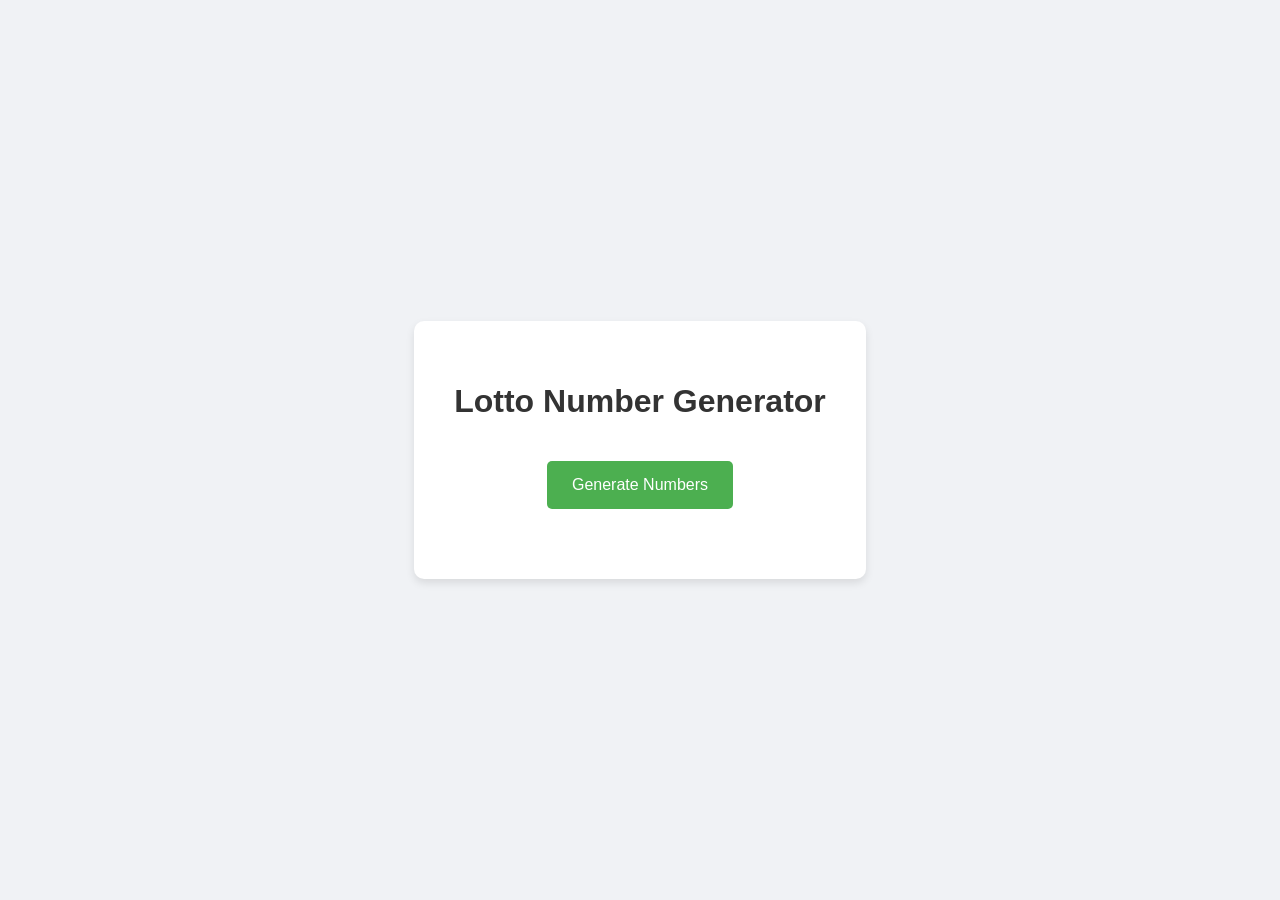
==== index.html @ eb61e8b8 "Add product number generator implementation Co-Authored-By: Claude Sonnet 4.6 <noreply@anthropic.com" ====
<!doctype html>
<html lang="en">
<head>
  <meta charset="UTF-8" />
  <meta name="viewport" content="width=device-width, initial-scale=1.0" />
  <title>Lotto Number Generator</title>
  <link href='/style.css' rel='stylesheet'>
</head>
<body>
  <div class="container">
    <h1>Lotto Number Generator</h1>
    <button id="generate-btn">Generate Numbers</button>
    <div id="numbers-container"></div>
  </div>
  <script defer type="text/javascript" src="/main.js"></script>
</body>
</html>
---- style.css ----
body {
  font-family: sans-serif;
  display: flex;
  justify-content: center;
  align-items: center;
  min-height: 100vh;
  background-color: #f0f2f5;
  margin: 0;
}

.container {
  text-align: center;
  background-color: white;
  padding: 40px;
  border-radius: 10px;
  box-shadow: 0 4px 8px rgba(0,0,0,0.1);
}

h1 {
  color: #333;
}

#generate-btn {
  background-color: #4CAF50;
  color: white;
  padding: 15px 25px;
  border: none;
  border-radius: 5px;
  cursor: pointer;
  font-size: 16px;
  margin-top: 20px;
  transition: background-color 0.3s;
}

#generate-btn:hover {
  background-color: #45a049;
}

#numbers-container {
  margin-top: 30px;
  display: flex;
  justify-content: center;
  gap: 10px;
}

.number {
  width: 50px;
  height: 50px;
  background-color: #f0f0f0;
  border-radius: 50%;
  display: flex;
  justify-content: center;
  align-items: center;
  font-size: 20px;
  font-weight: bold;
  color: #333;
}
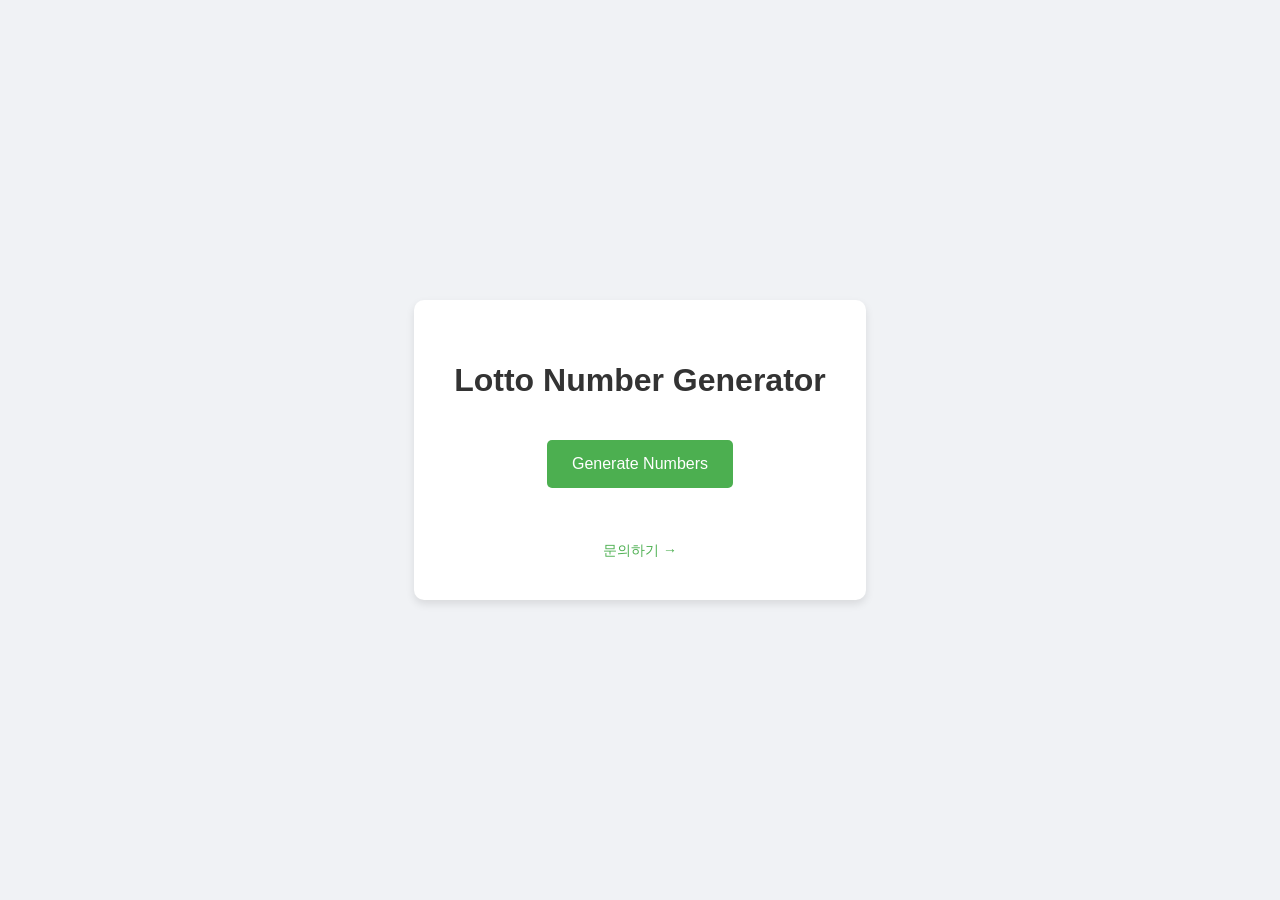
==== commit 12abba48: "Add Formspree contact form page with dark mode support Co-Authored-By: Claude Sonnet 4.6 <noreply@an" ====
--- a/index.html
+++ b/index.html
@@ -11,8 +11,10 @@
     <h1>Lotto Number Generator</h1>
     <button id="generate-btn">Generate Numbers</button>
     <div id="numbers-container"></div>
+    <a href="/contact.html" style="display:inline-block; margin-top:24px; color:#4CAF50; text-decoration:none; font-size:14px;">문의하기 →</a>
   </div>
   <script defer type="text/javascript" src="/main.js"></script>
 </body>
 </html>
 
+
--- a/style.css
+++ b/style.css
@@ -6,6 +6,12 @@
   min-height: 100vh;
   background-color: #f0f2f5;
   margin: 0;
+  transition: background-color 0.3s, color 0.3s;
+}
+
+body.dark {
+  background-color: #1a1a2e;
+  color: #e0e0e0;
 }
 
 .container {
@@ -14,10 +20,21 @@
   padding: 40px;
   border-radius: 10px;
   box-shadow: 0 4px 8px rgba(0,0,0,0.1);
+  transition: background-color 0.3s, box-shadow 0.3s;
+}
+
+body.dark .container {
+  background-color: #16213e;
+  box-shadow: 0 4px 8px rgba(0,0,0,0.5);
 }
 
 h1 {
   color: #333;
+  transition: color 0.3s;
+}
+
+body.dark h1 {
+  color: #e0e0e0;
 }
 
 #generate-btn {
@@ -54,4 +71,37 @@
   font-size: 20px;
   font-weight: bold;
   color: #333;
+  transition: background-color 0.3s, color 0.3s;
 }
+
+body.dark .number {
+  background-color: #0f3460;
+  color: #e0e0e0;
+}
+
+#theme-toggle {
+  position: fixed;
+  top: 20px;
+  right: 20px;
+  background: none;
+  border: 2px solid #ccc;
+  border-radius: 50%;
+  width: 44px;
+  height: 44px;
+  font-size: 20px;
+  cursor: pointer;
+  transition: border-color 0.3s, background-color 0.3s;
+  z-index: 100;
+}
+
+#theme-toggle:hover {
+  background-color: rgba(0,0,0,0.05);
+}
+
+body.dark #theme-toggle {
+  border-color: #555;
+}
+
+body.dark #theme-toggle:hover {
+  background-color: rgba(255,255,255,0.05);
+}
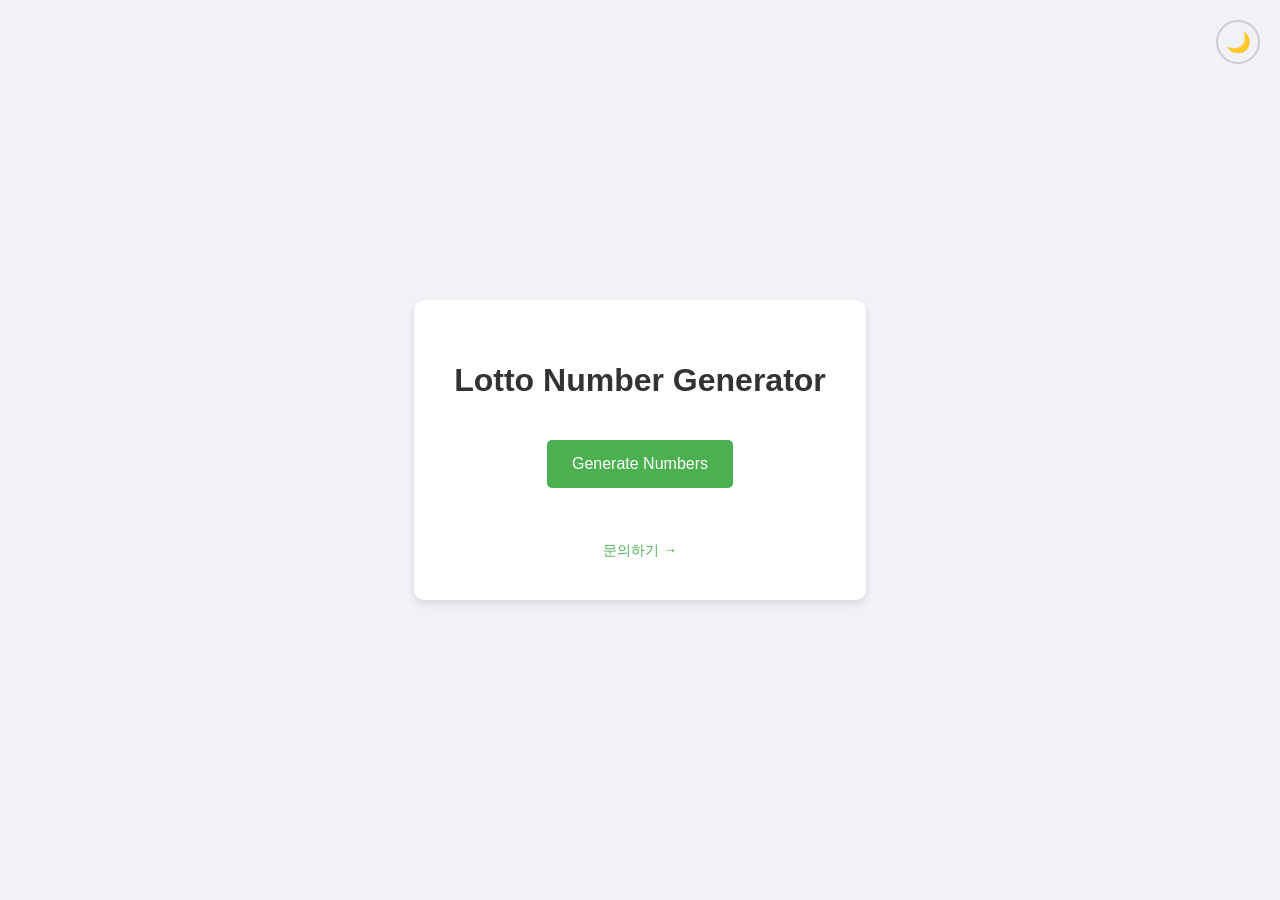
==== commit d7e65270: "Fix missing theme-toggle button in index.html Co-Authored-By: Claude Sonnet 4.6 <noreply@anthropic.c" ====
--- a/index.html
+++ b/index.html
@@ -7,6 +7,7 @@
   <link href='/style.css' rel='stylesheet'>
 </head>
 <body>
+  <button id="theme-toggle" aria-label="Toggle dark mode">🌙</button>
   <div class="container">
     <h1>Lotto Number Generator</h1>
     <button id="generate-btn">Generate Numbers</button>
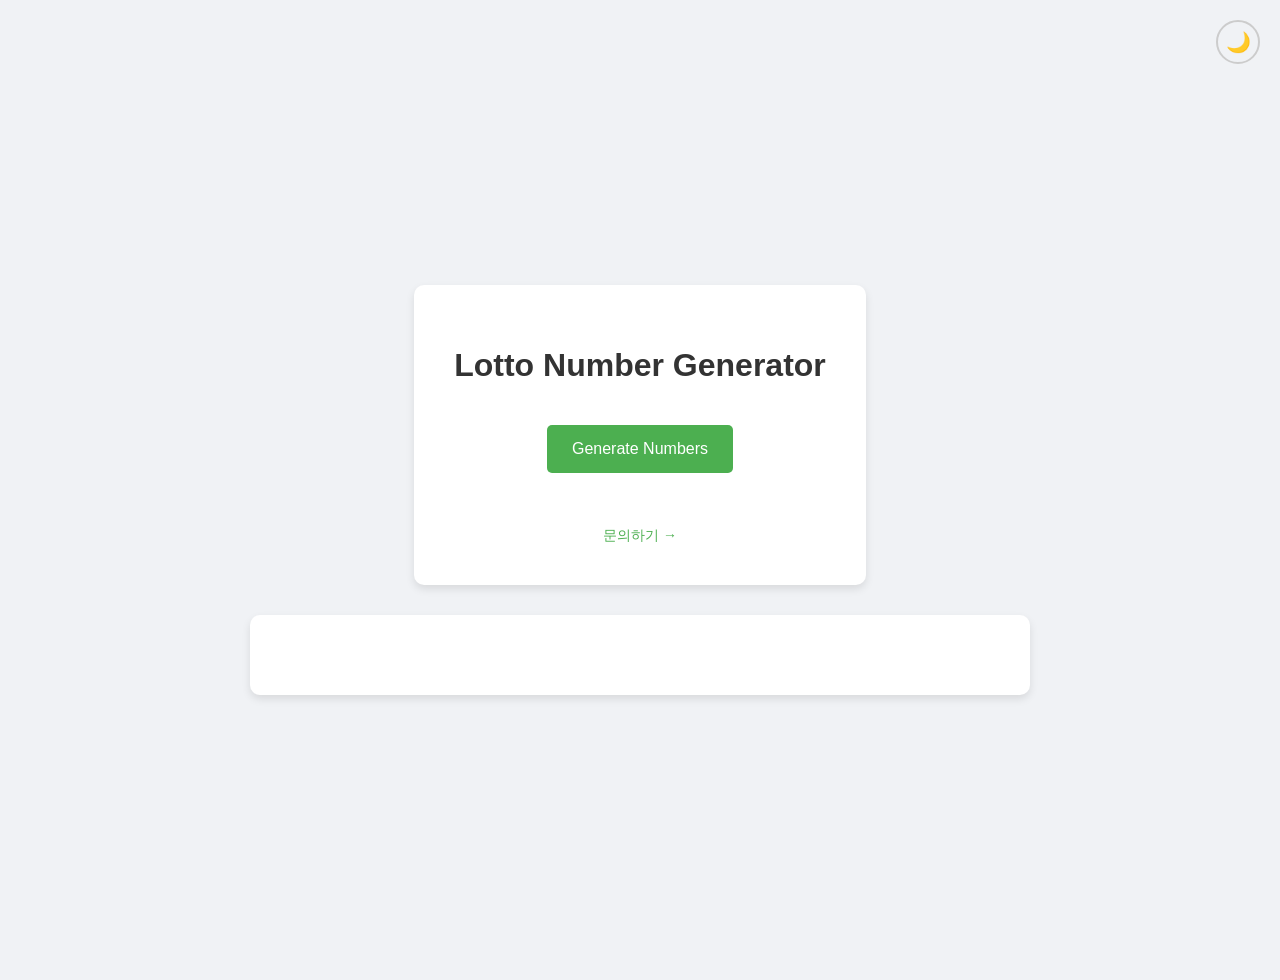
==== commit b1d49b59: "Add Disqus comments section to main page Co-Authored-By: Claude Sonnet 4.6 <noreply@anthropic.com>" ====
--- a/index.html
+++ b/index.html
@@ -14,6 +14,23 @@
     <div id="numbers-container"></div>
     <a href="/contact.html" style="display:inline-block; margin-top:24px; color:#4CAF50; text-decoration:none; font-size:14px;">문의하기 →</a>
   </div>
+
+  <div class="container" style="margin-top:30px; max-width:700px; width:100%;">
+    <div id="disqus_thread"></div>
+  </div>
+
+  <script>
+    var disqus_config = function () {
+      this.page.url = window.location.href;
+      this.page.identifier = 'lotto-number-generator';
+    };
+    (function() {
+      var d = document, s = d.createElement('script');
+      s.src = 'https://thisisearl.disqus.com/embed.js';
+      s.setAttribute('data-timestamp', +new Date());
+      (d.head || d.body).appendChild(s);
+    })();
+  </script>
   <script defer type="text/javascript" src="/main.js"></script>
 </body>
 </html>
--- a/style.css
+++ b/style.css
@@ -105,3 +105,14 @@
 body.dark #theme-toggle:hover {
   background-color: rgba(255,255,255,0.05);
 }
+
+body {
+  flex-direction: column;
+  gap: 0;
+  padding: 40px 16px;
+  align-items: center;
+}
+
+#disqus_thread {
+  width: 100%;
+}
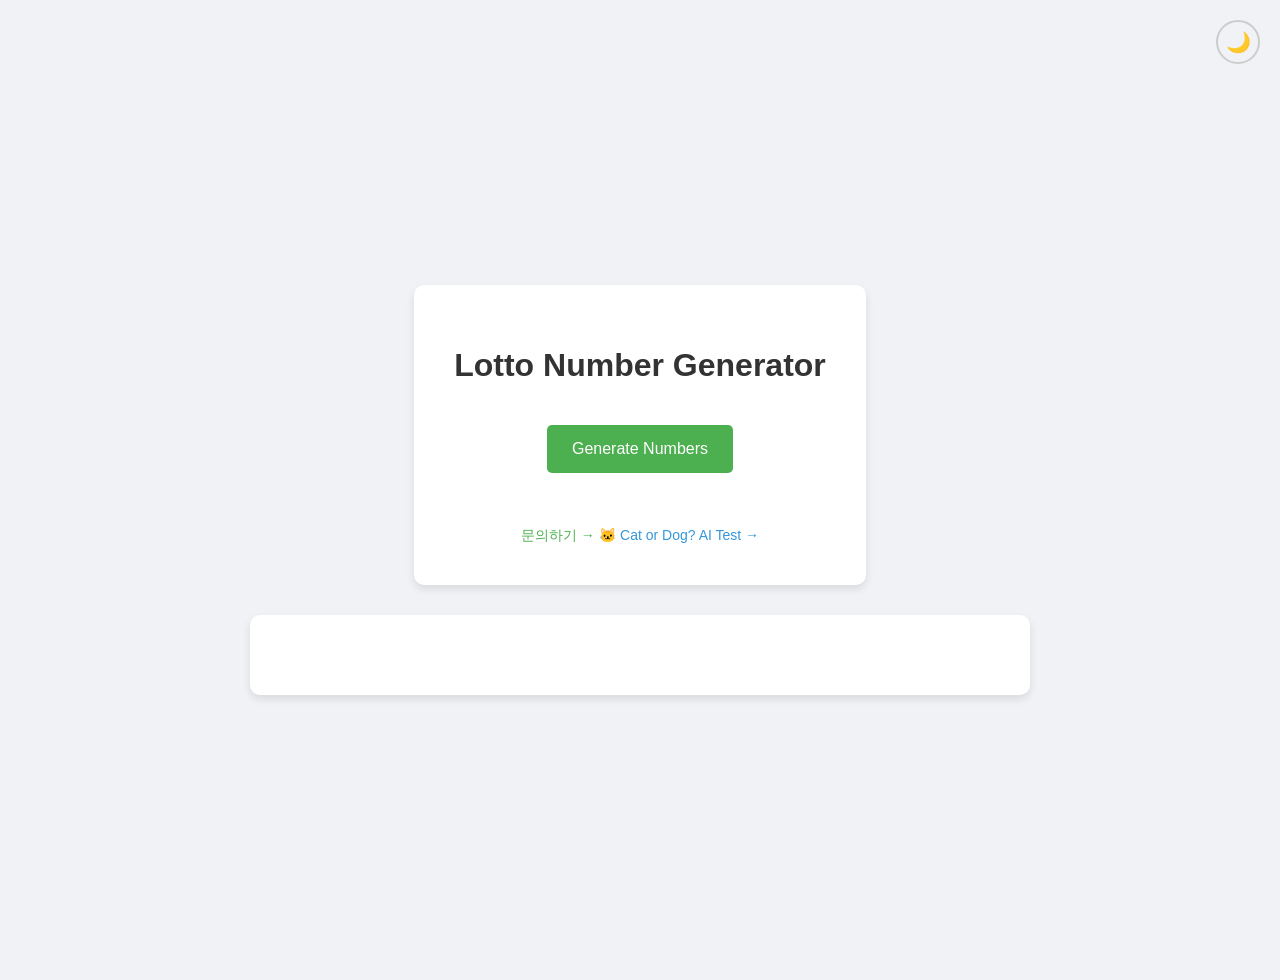
==== commit 0722f5e2: "Add Teachable Machine cat/dog classifier page Co-Authored-By: Claude Sonnet 4.6 <noreply@anthropic.c" ====
--- a/index.html
+++ b/index.html
@@ -13,24 +13,21 @@
     <button id="generate-btn">Generate Numbers</button>
     <div id="numbers-container"></div>
     <a href="/contact.html" style="display:inline-block; margin-top:24px; color:#4CAF50; text-decoration:none; font-size:14px;">문의하기 →</a>
+    <a href="/animal-test.html" style="display:inline-block; margin-top:10px; color:#3498db; text-decoration:none; font-size:14px;">🐱 Cat or Dog? AI Test →</a>
   </div>
 
   <div class="container" style="margin-top:30px; max-width:700px; width:100%;">
     <div id="disqus_thread"></div>
+    <script>
+      (function() {
+        var d = document, s = d.createElement('script');
+        s.src = 'https://numbergenerator.disqus.com/embed.js';
+        s.setAttribute('data-timestamp', +new Date());
+        (d.head || d.body).appendChild(s);
+      })();
+    </script>
+    <noscript>Please enable JavaScript to view the <a href="https://disqus.com/?ref_noscript">comments powered by Disqus.</a></noscript>
   </div>
-
-  <script>
-    var disqus_config = function () {
-      this.page.url = window.location.href;
-      this.page.identifier = 'lotto-number-generator';
-    };
-    (function() {
-      var d = document, s = d.createElement('script');
-      s.src = 'https://thisisearl.disqus.com/embed.js';
-      s.setAttribute('data-timestamp', +new Date());
-      (d.head || d.body).appendChild(s);
-    })();
-  </script>
   <script defer type="text/javascript" src="/main.js"></script>
 </body>
 </html>
